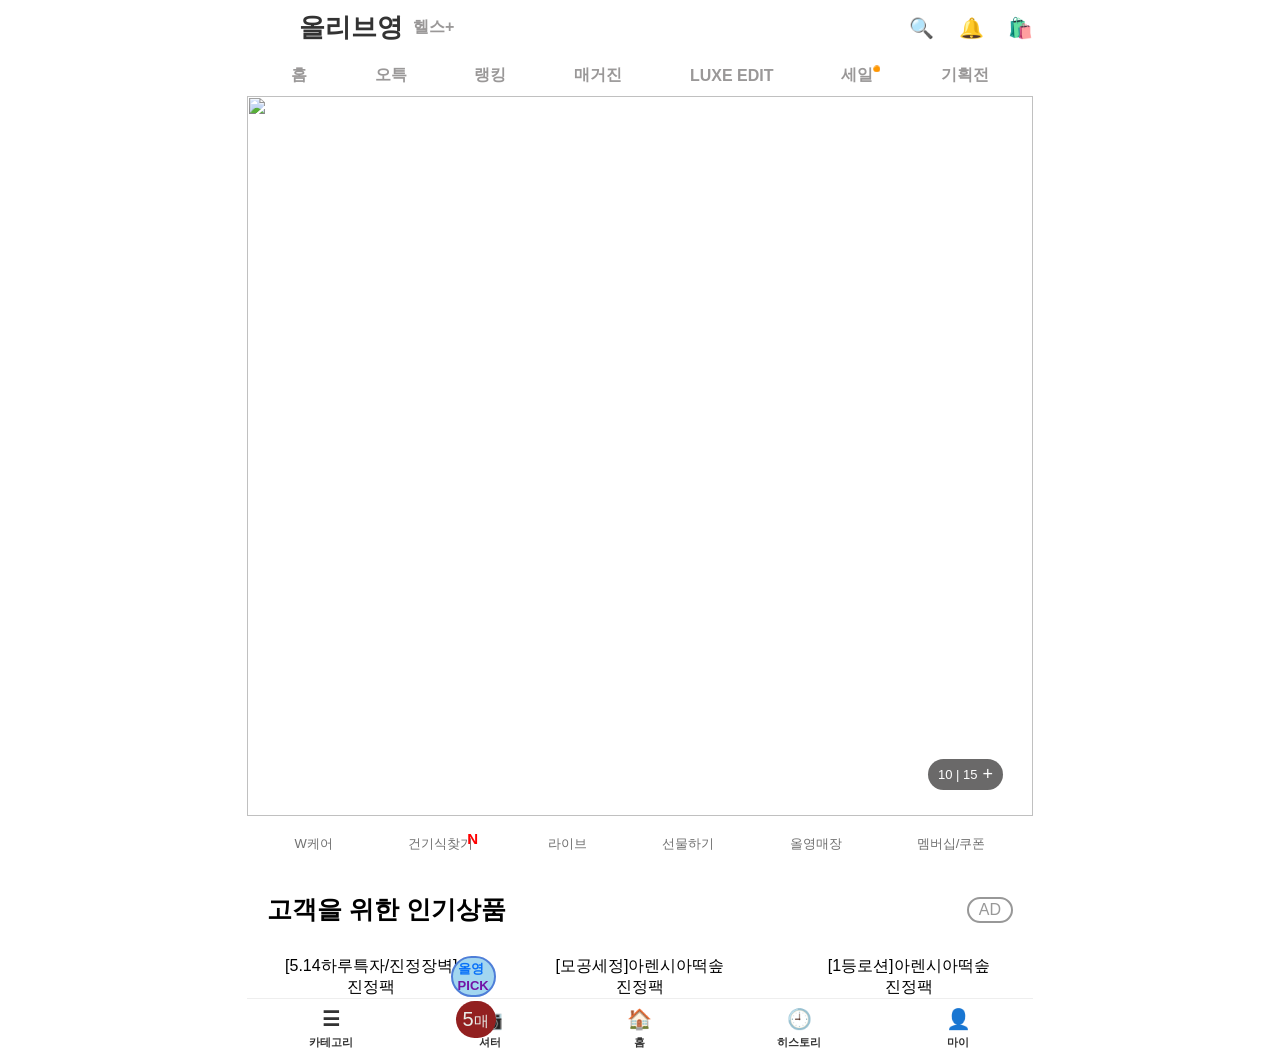
==== ch08/index01.html @ a8f00831 "올리브영 클론 코딩" ====
<!doctype html>
<html lang="en">
  <head>
    <meta charset="UTF-8" />
    <meta name="viewport" content="width=device-width, initial-scale=1.0" />
    <title>Document</title>
    <link rel="stylesheet" href="style.css" />
  </head>
  <body>
    <header class="header">
      <div class="header-logo">
        <a class="logo" href="#"
          ><img
            class="logo-img"
            src="https://tse-mm.bing.com/th?q=%EC%98%AC%EB%A6%AC%EB%B8%8C+%EC%98%81+%EB%A1%9C%EA%B3%A0%20app"
            alt=""
          />
          <h1>올리브영</h1></a
        >
        <a class="logo-a" href="#"><p>헬스+</p></a>
      </div>
      <div class="header-nav">
        <button>🔍</button>
        <button>🔔</button>
        <button>🛍️</button>
      </div>
    </header>
    <nav class="nav">
      <a href="#">홈</a>
      <a href="#">오특</a>
      <a href="#">랭킹</a>
      <a href="#">매거진</a>
      <a href="#">LUXE EDIT</a>
      <div class="badge">
        <a href="">세일</a>
        <span class="badge badge-sale">🟠</span>
      </div>
      <a href="">기획전</a>
    </nav>
    <main>
      <div class="hero">
        <img
          class="hero-img"
          src="https://encrypted-tbn0.gstatic.com/images?q=tbn:ANd9GcQitkt_QW3lSbnUIrICvQb6qEYSG1apxOniM4vg-8VtZA&s=10"
          alt=""
        />
        <div class="hero-badge">
          <span class="badge-span"
            >10 | 15 <button class="badge-button">+</button></span
          >
        </div>
      </div>
      <nav class="hero-nav">
        <div class="hero-nav-img">
          <a href="#">
            <img src="https://picsum.photos/seed/hero/50/50" alt="" />
            <p>W케어</p>
          </a>
        </div>
        <div class="hero-nav-img hero-nav-badge">
          <a href="#">
            <img src="https://picsum.photos/seed/hero1/50/50" alt="" />
            <p>건기식찾기</p>
            <span class="hero-badge-span">N</span>
          </a>
        </div>
        <div class="hero-nav-img">
          <a href="#">
            <img src="https://picsum.photos/seed/hero3/50/50" alt="" />
            <p>라이브</p>
          </a>
        </div>
        <div class="hero-nav-img">
          <a href="#">
            <img src="https://picsum.photos/seed/hero4/50/50" alt="" />
            <p>선물하기</p>
          </a>
        </div>
        <div class="hero-nav-img">
          <a href="#">
            <img src="https://picsum.photos/seed/hero5/50/50" alt="" />
            <p>올영매장</p>
          </a>
        </div>
        <div class="hero-nav-img">
          <a href="#">
            <img src="https://picsum.photos/seed/hero6/50/50" alt="" />
            <p>멤버십/쿠폰</p>
          </a>
        </div>
      </nav>
      <div class="section-title">
        <h3>고객을 위한 인기상품</h3>
        <p>AD</p>
      </div>
      <section class="product-grid">
        <div class="product-card product-badge">
          <img src="https://picsum.photos/seed/hero7/100/100" alt="" />
          <p>[5.14하루특자/진정장벽]</p>
          <p>진정팩</p>
          <div class="product-badge-pick">
            <span>올영</span>
            <span class="pick">PICK</span>
          </div>
          <span class="product-badge-span"
            >5<span class="badge-font">매</span></span
          >
        </div>
        <div class="product-card">
          <img src="https://picsum.photos/seed/hero8/100/100" alt="" />
          <p>[모공세정]아렌시아떡솦</p>
          <p>진정팩</p>
        </div>
        <div class="product-card">
          <img src="https://picsum.photos/seed/hero9/100/100" alt="" />
          <p>[1등로션]아렌시아떡솦</p>
          <p>진정팩</p>
        </div>
      </section>
    </main>
    <nav class="bottom-nav">
      <a href="#" class="nav-item">
        <span class="icon">☰</span>
        <span class="label">카테고리</span>
      </a>
      <a href="#" class="nav-item">
        <span class="icon">📷</span>
        <span class="label">셔터</span>
      </a>
      <a href="#" class="nav-item">
        <span class="icon">🏠</span>
        <span class="label">홈</span>
      </a>
      <a href="#" class="nav-item">
        <span class="icon">🕘</span>
        <span class="label">히스토리</span>
      </a>
      <a href="#" class="nav-item">
        <span class="icon">👤</span>
        <span class="label">마이</span>
      </a>
    </nav>
  </body>
</html>
---- ch08/style.css ----
* {
  margin: 0;
  padding: 0;
  box-sizing: border-box;
}

body {
  font-family: "Franklin Gothic Medium", "Arial Narrow", Arial, sans-serif;
}

.header {
  display: flex;
  align-items: center;
  justify-content: space-between;
}
.header-logo {
  display: flex;
  align-items: center;
  justify-content: center;
}

.logo {
  display: flex;
  font-size: 13px;
  gap: 10px;
  padding: 10px;
  text-decoration: none;
  color: #333;
}
.logo img {
  width: 32px;
  height: auto;
}
.logo-a {
  color: #9a9898;
  text-decoration: none;
  font-weight: bold;
}
.header-nav button {
  border: none;
  background-color: white;
  margin-left: 20px;
  font-size: 20px;
  cursor: pointer;
}
nav {
  display: flex;
  align-items: center;
  padding: 10px;
  justify-content: space-around;
}

nav a {
  text-decoration: none;
  color: #9a9898;
  font-weight: bold;
}

.badge {
  position: relative;
}
.badge-sale {
  position: absolute;

  font-size: 6px;
}

main {
  display: flex;
  flex-direction: column;
}
.hero {
  position: relative;
}
.hero-img {
  width: 100%;
  height: 80vh;
}
.badge-span {
  position: absolute;
  display: flex;
  align-items: center;
  justify-content: center;
  right: 30px;
  bottom: 30px;
  padding: 5px 10px 5px 10px;
  border-radius: 20px;
  background-color: #6a6969;
  color: white;
  font-size: 13px;
  gap: 5px;
}
.badge-button {
  border: none;
  font-size: 18px;
  color: white;
  background-color: #6a6969;
  cursor: pointer;
}
.hero-nav {
  display: flex;
  justify-content: space-around;
  align-items: center;
}
.hero-nav-img a {
  display: flex;
  flex-direction: column;
  align-items: center;
  justify-content: center;
  color: #707070;
  font-weight: 500;
  font-size: 13px;
  margin-bottom: 10px;
}
.hero-nav-img img {
  border-radius: 16px;
  margin-bottom: 5px;
}
.hero-nav-badge {
  position: relative;
}
.hero-badge-span {
  position: absolute;
  color: red;
  top: 0px;
  right: -5px;
  font-size: 15px;
  font-weight: bold;
}
.section-title {
  display: flex;
  align-items: center;
  justify-content: space-between;
  padding: 20px;
}
.section-title h3 {
  font-size: 25px;
  font-weight: bold;
}
.section-title p {
  color: #989898;
  padding: 2px 10px 2px 10px;
  border-radius: 15px;
  border: 2px solid #989898;
}
.product-grid {
  display: flex;
  gap: 20px;
}
.product-card img {
  border-radius: 10px;
  width: 100%;
  margin-bottom: 10px;
}
.product-card {
  width: calc((100% - 40px) / 3);
  display: flex;
  flex-direction: column;
  align-items: center;
}
.product-badge {
  position: relative;
}
.product-badge-pick {
  position: absolute;
  right: 0px;
  top: 10px;
  border: 2px solid rgb(78, 126, 216);
  border-radius: 30px;
  padding: 2px 5px 2px 5px;
  color: #0a71f8;
  font-weight: bold;
  background-color: rgb(162, 214, 240);
  z-index: 1000;
}
.product-badge-pick span {
  display: block;
  font-size: 13px;
}
.product-badge-span {
  position: absolute;
  top: 55px;
  right: 0px;
  font-size: 20px;
  border-radius: 30px;
  padding: 7px 7px 7px 7px;
  color: #e9ece8;
  background-color: rgb(146, 32, 32);
}
.badge-font {
  font-size: 15px;
}
.pick {
  font-weight: bold;
  color: rgb(114, 19, 165);
}
.bottom-nav {
  display: flex;
  justify-content: space-around; /* 5개 항목 균등 배치 */
  align-items: center;
  padding: 8px 0;
  border-top: 1px solid #eee;
}

.nav-item {
  display: flex;
  flex-direction: column; /* 아이콘 위, 글자 아래로 쌓기 */
  align-items: center;
  gap: 4px;
  text-decoration: none;
  color: #333;
  font-size: 11px;
}

.icon {
  font-size: 20px;
}
.header,
.nav,
main,
.bottom-nav {
  max-width: 786px; /* 콘텐츠가 이 이상은 안 늘어남 */
  margin: 0 auto; /* 남는 공간은 좌우로 균등하게, 가운데 정렬 */
}
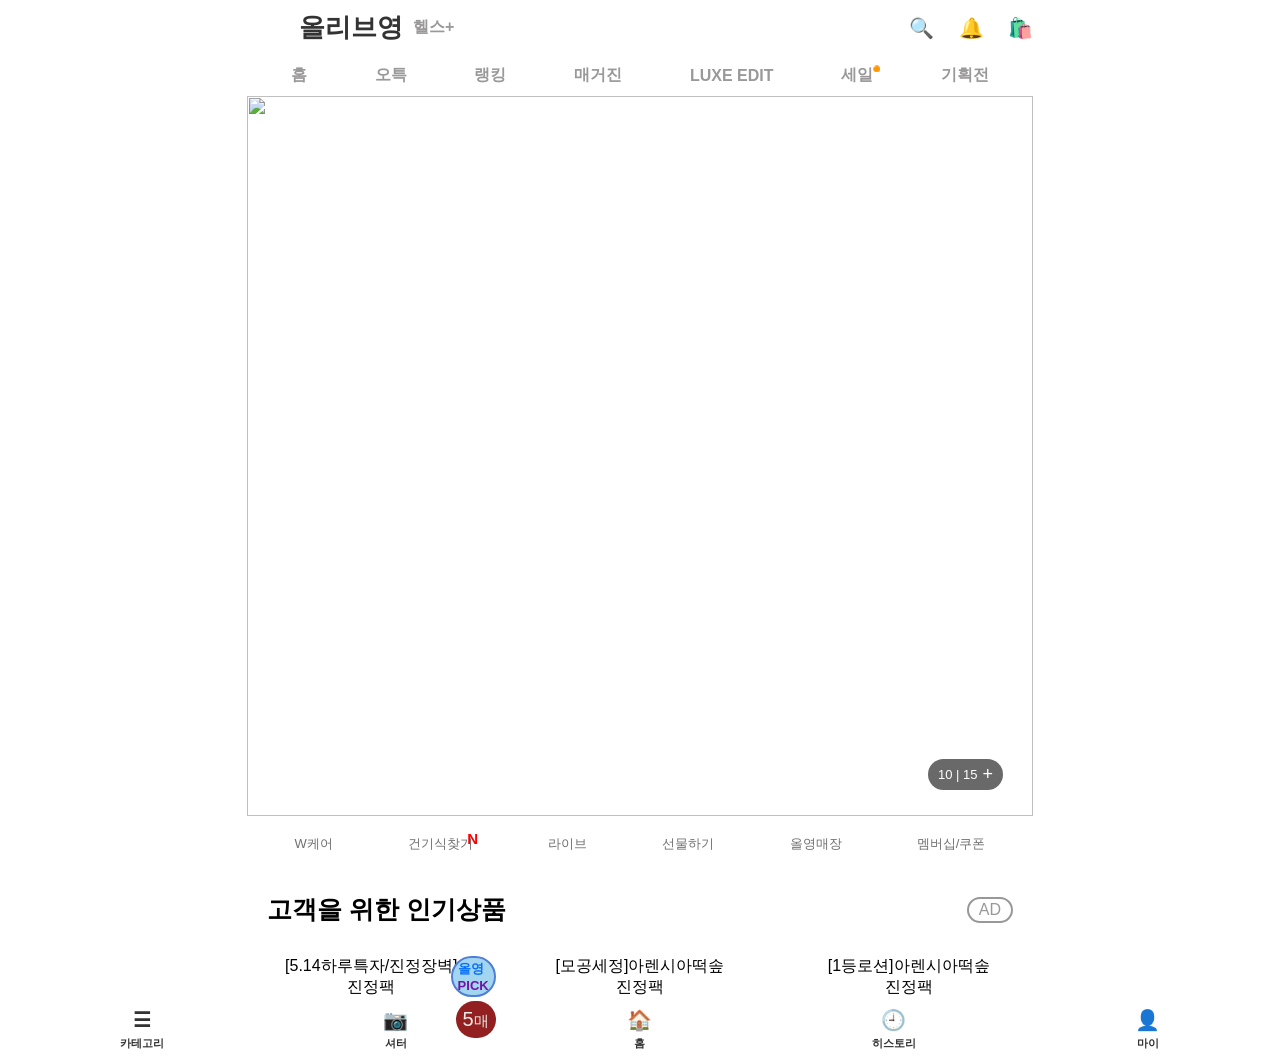
==== commit 8b7898d7: "--root 변수" ====
--- a/ch08/index01.html
+++ b/ch08/index01.html
@@ -118,7 +118,7 @@
         </div>
       </section>
     </main>
-    <nav class="bottom-nav">
+    <nav class="botton-nav">
       <a href="#" class="nav-item">
         <span class="icon">☰</span>
         <span class="label">카테고리</span>
--- a/ch08/style.css
+++ b/ch08/style.css
@@ -219,6 +219,6 @@
 .nav,
 main,
 .bottom-nav {
-  max-width: 786px; /* 콘텐츠가 이 이상은 안 늘어남 */
-  margin: 0 auto; /* 남는 공간은 좌우로 균등하게, 가운데 정렬 */
-}
+  max-width: 786px;
+  margin: 0 auto;
+}
